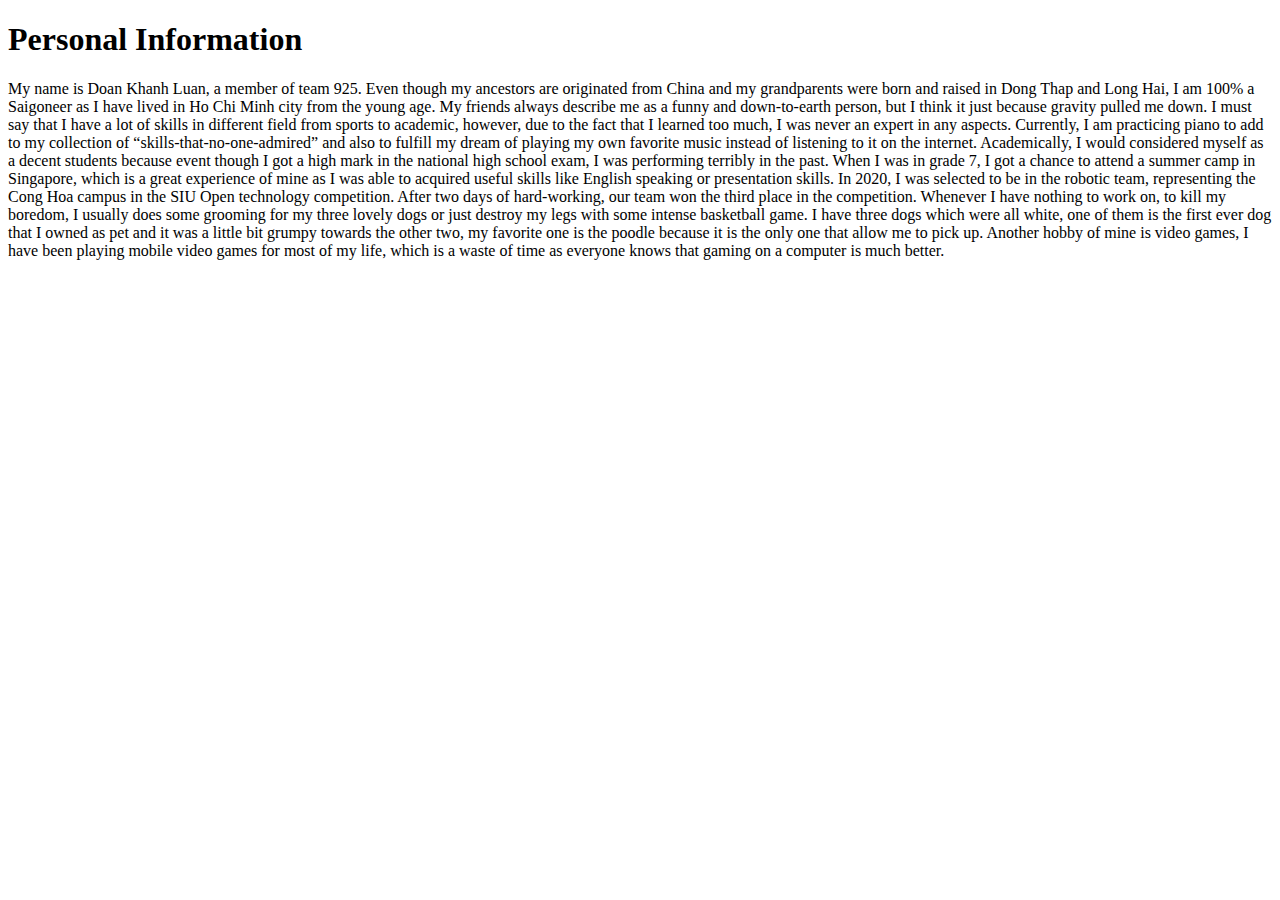
==== Week1/luan.html @ 31afe466 "add html files" ====
<!DOCTYPE html>
<html lang="en">
<head>
    <meta charset="UTF-8">
    <meta http-equiv="X-UA-Compatible" content="IE=edge">
    <meta name="viewport" content="width=device-width, initial-scale=1.0">
    <title>Doan Khanh Luan</title>
</head>
<body>
    <h1>Personal Information</h1>
    <p>My name is Doan Khanh Luan, a member of team 925. Even though my ancestors are originated from China and my grandparents were born and raised in Dong Thap and Long Hai, I am 100% a Saigoneer as I have lived in Ho Chi Minh city from the young age. My friends always describe me as a funny and down-to-earth person, but I think it just because gravity pulled me down. I must say that I have a lot of skills in different field from sports to academic, however, due to the fact that I learned too much, I was never an expert in any aspects. Currently, I am practicing piano to add to my collection of “skills-that-no-one-admired” and also to fulfill my dream of playing my own favorite music instead of listening to it on the internet.

        Academically, I would considered myself as a decent students because event though I got a high mark in the national high school exam, I was performing terribly in the past. When I was in grade 7, I got a chance to attend a summer camp in Singapore, which is a great experience of mine as I was able to acquired useful skills like English speaking or presentation skills. In 2020, I was selected to be in the robotic team, representing the Cong Hoa campus in the SIU Open technology competition. After two days of hard-working, our team won the third place in the competition.
        
        Whenever I have nothing to work on, to kill my boredom, I usually does some grooming for my three lovely dogs or just destroy my legs with some intense basketball game. I have three dogs which were all white, one of them is the first ever dog that I owned as pet and it was a little bit grumpy towards the other two, my favorite one is the poodle because it is the only one that allow me to pick up. Another hobby of mine is video games, I have been playing mobile video games for most of my life, which is a waste of time as everyone knows that gaming on a computer is much better.</p>
</body>
</html>
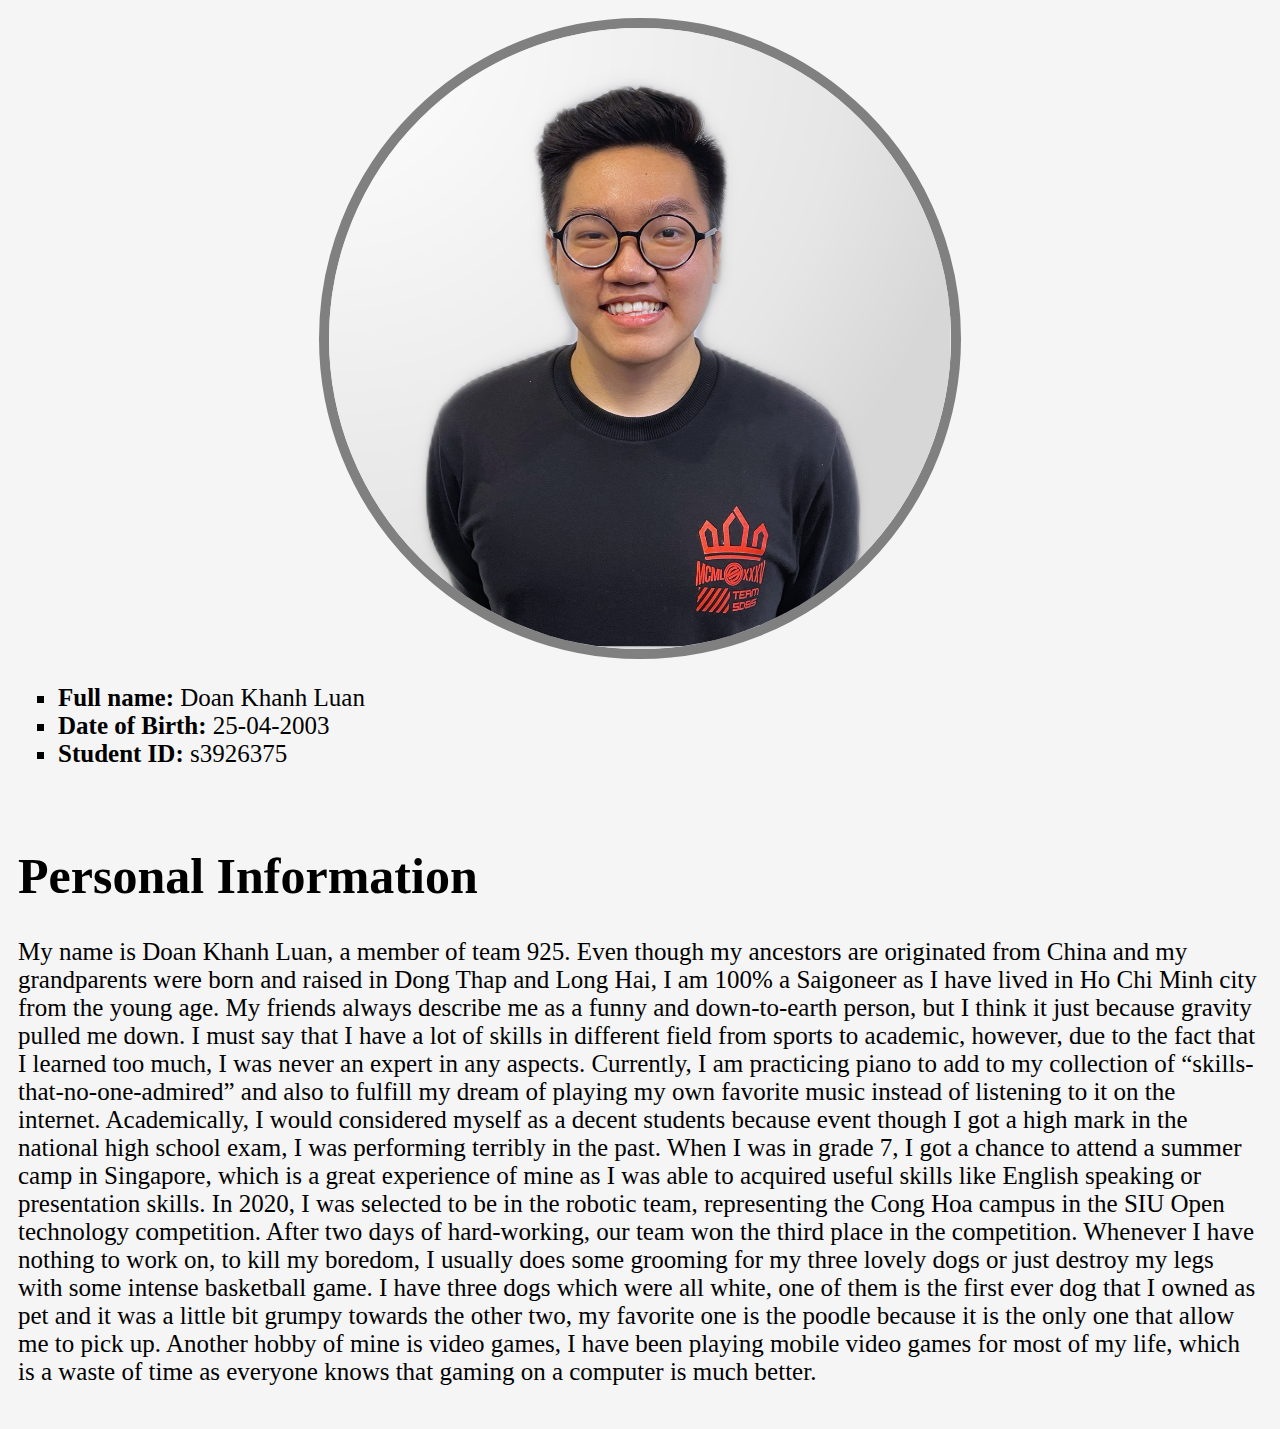
==== commit a0100a34: "update group website" ====
--- a/Week1/luan.html
+++ b/Week1/luan.html
@@ -4,14 +4,23 @@
     <meta charset="UTF-8">
     <meta http-equiv="X-UA-Compatible" content="IE=edge">
     <meta name="viewport" content="width=device-width, initial-scale=1.0">
+    <link href="styles.css" rel="stylesheet" />
     <title>Doan Khanh Luan</title>
 </head>
 <body>
-    <h1>Personal Information</h1>
-    <p>My name is Doan Khanh Luan, a member of team 925. Even though my ancestors are originated from China and my grandparents were born and raised in Dong Thap and Long Hai, I am 100% a Saigoneer as I have lived in Ho Chi Minh city from the young age. My friends always describe me as a funny and down-to-earth person, but I think it just because gravity pulled me down. I must say that I have a lot of skills in different field from sports to academic, however, due to the fact that I learned too much, I was never an expert in any aspects. Currently, I am practicing piano to add to my collection of “skills-that-no-one-admired” and also to fulfill my dream of playing my own favorite music instead of listening to it on the internet.
-
-        Academically, I would considered myself as a decent students because event though I got a high mark in the national high school exam, I was performing terribly in the past. When I was in grade 7, I got a chance to attend a summer camp in Singapore, which is a great experience of mine as I was able to acquired useful skills like English speaking or presentation skills. In 2020, I was selected to be in the robotic team, representing the Cong Hoa campus in the SIU Open technology competition. After two days of hard-working, our team won the third place in the competition.
-        
-        Whenever I have nothing to work on, to kill my boredom, I usually does some grooming for my three lovely dogs or just destroy my legs with some intense basketball game. I have three dogs which were all white, one of them is the first ever dog that I owned as pet and it was a little bit grumpy towards the other two, my favorite one is the poodle because it is the only one that allow me to pick up. Another hobby of mine is video games, I have been playing mobile video games for most of my life, which is a waste of time as everyone knows that gaming on a computer is much better.</p>
+    <div class="personal_info">
+        <img src="images/luan.jpeg" alt="A portrait of Doan Khanh Luan" class="img member_img">
+        <ul class="personal_info_list">
+            <li><strong>Full name:</strong> Doan Khanh Luan</li>
+            <li><strong>Date of Birth:</strong> 25-04-2003</li>
+            <li><strong>Student ID:</strong> s3926375</li>
+        </ul>
+    </div>
+    <div class="personal_info_summary">
+        <h1>Personal Information</h1>
+        <p>My name is Doan Khanh Luan, a member of team 925. Even though my ancestors are originated from China and my grandparents were born and raised in Dong Thap and Long Hai, I am 100% a Saigoneer as I have lived in Ho Chi Minh city from the young age. My friends always describe me as a funny and down-to-earth person, but I think it just because gravity pulled me down. I must say that I have a lot of skills in different field from sports to academic, however, due to the fact that I learned too much, I was never an expert in any aspects. Currently, I am practicing piano to add to my collection of “skills-that-no-one-admired” and also to fulfill my dream of playing my own favorite music instead of listening to it on the internet.
+            Academically, I would considered myself as a decent students because event though I got a high mark in the national high school exam, I was performing terribly in the past. When I was in grade 7, I got a chance to attend a summer camp in Singapore, which is a great experience of mine as I was able to acquired useful skills like English speaking or presentation skills. In 2020, I was selected to be in the robotic team, representing the Cong Hoa campus in the SIU Open technology competition. After two days of hard-working, our team won the third place in the competition.
+            Whenever I have nothing to work on, to kill my boredom, I usually does some grooming for my three lovely dogs or just destroy my legs with some intense basketball game. I have three dogs which were all white, one of them is the first ever dog that I owned as pet and it was a little bit grumpy towards the other two, my favorite one is the poodle because it is the only one that allow me to pick up. Another hobby of mine is video games, I have been playing mobile video games for most of my life, which is a waste of time as everyone knows that gaming on a computer is much better.</p>
+    </div>
 </body>
 </html>--- a/Week1/styles.css
+++ b/Week1/styles.css
@@ -0,0 +1,70 @@
+body {
+    background-color: whitesmoke;
+}
+.team_name {
+    text-align: center;
+    font-size: 100px;
+    font-weight: italic bold;
+}
+.img {
+    display: block;
+    width: 50%;
+    height: 50%;
+    margin: auto auto;
+    border: 10px solid gray;
+}
+.member_img {
+    border-radius: 500px;
+}
+.table_of_members, th, td {
+    border: 3px solid black;
+    padding: 10px;
+    margin-left: auto;
+    margin-right: auto;
+    border-collapse: collapse;
+}
+.table_of_members {
+    border-radius: 25px;
+}
+th {
+    display:table-cell;
+}
+.table_caption {
+    font-weight: bold;
+    font-size: 50px;
+    padding: 10px;
+}
+.member_name {
+    font-style: italic;
+    color: black;
+    transition: 0.5s;
+    text-decoration: none;
+}
+.member_name:link {
+    color: black;
+}
+/* .member_name:visited {
+    color: purple;
+    text-decoration: underline;
+    opacity: 0.5;
+} */
+.member_name:hover {
+    color: rgb(255, 0, 0);
+}
+.member_name:active {
+    color:rgb(50, 20, 220);
+}
+.personal_info {
+    text-align: left;
+    padding: 10px;
+}
+.personal_info_summary {
+    padding: 10px;
+    font-size: 25px;
+}
+.personal_info_list {
+    font-size: 25px;
+}
+ul.personal_info_list {
+    list-style-type: square;
+}
